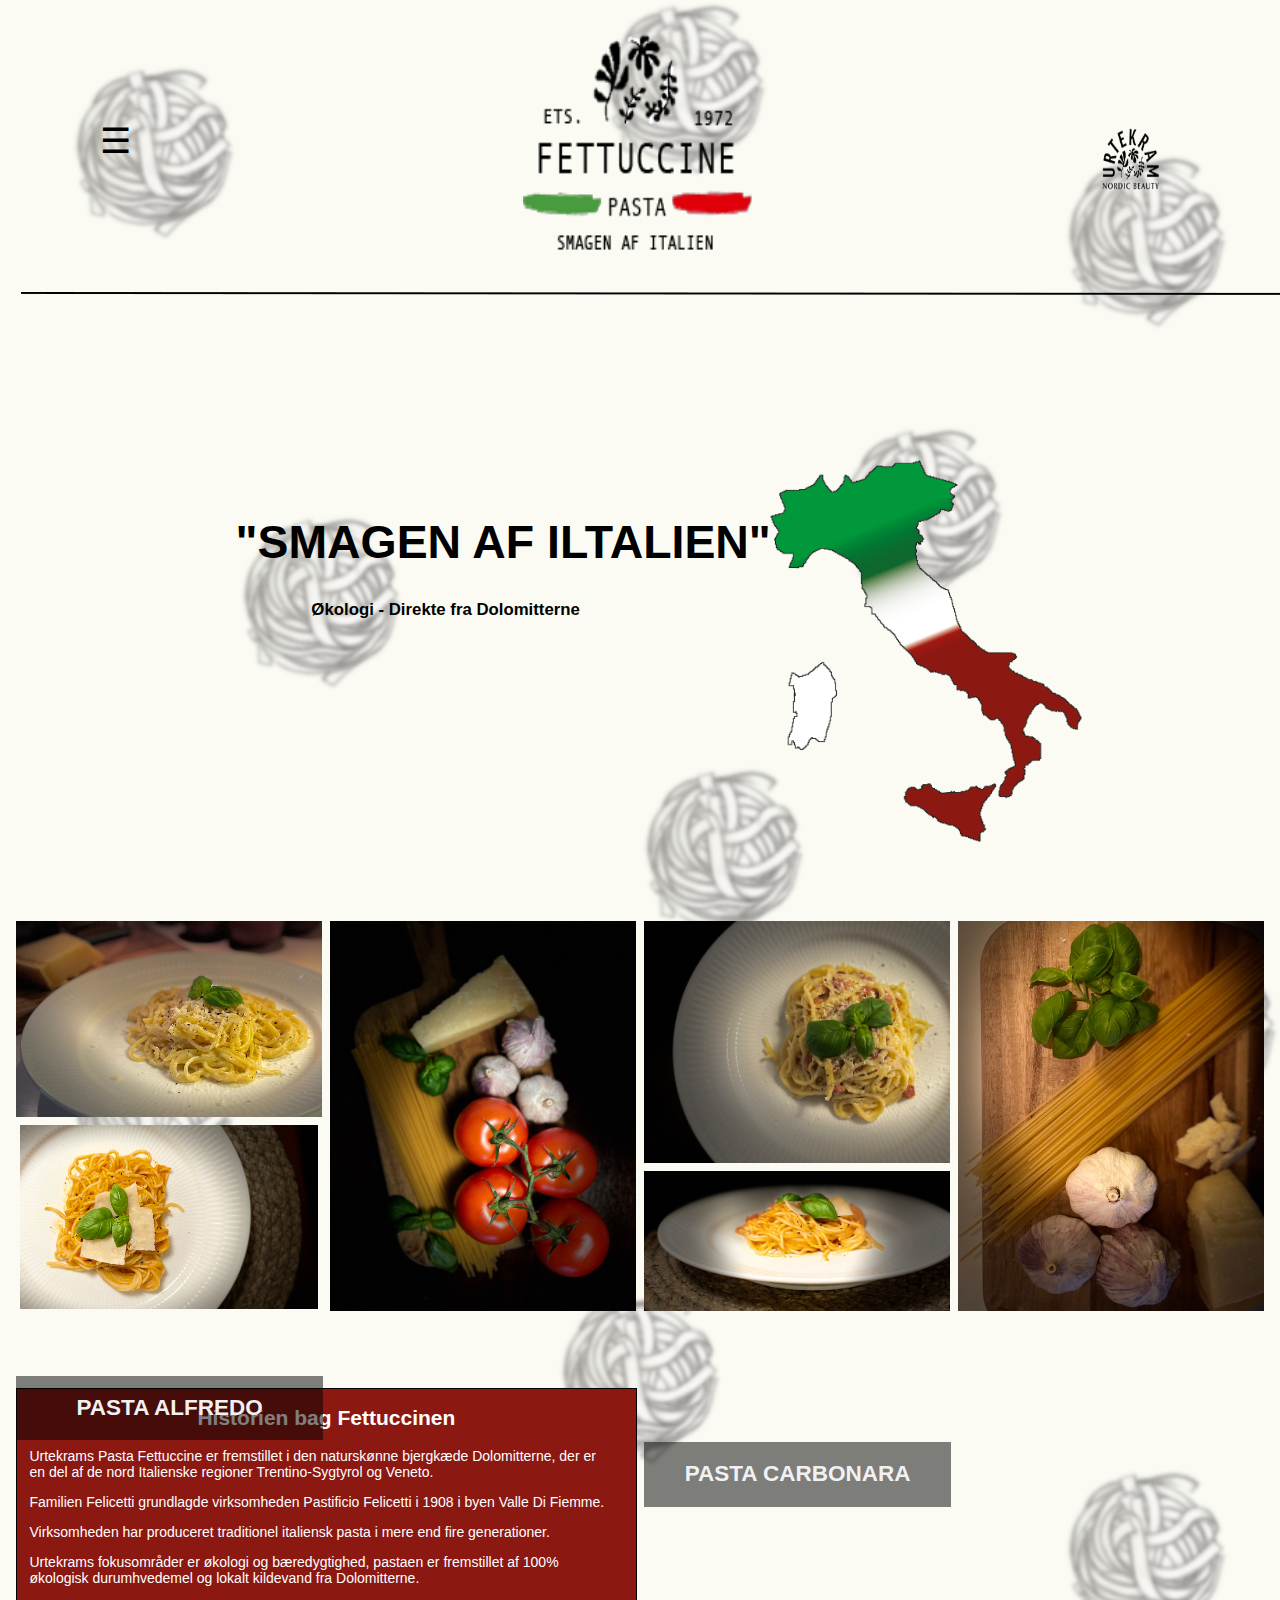
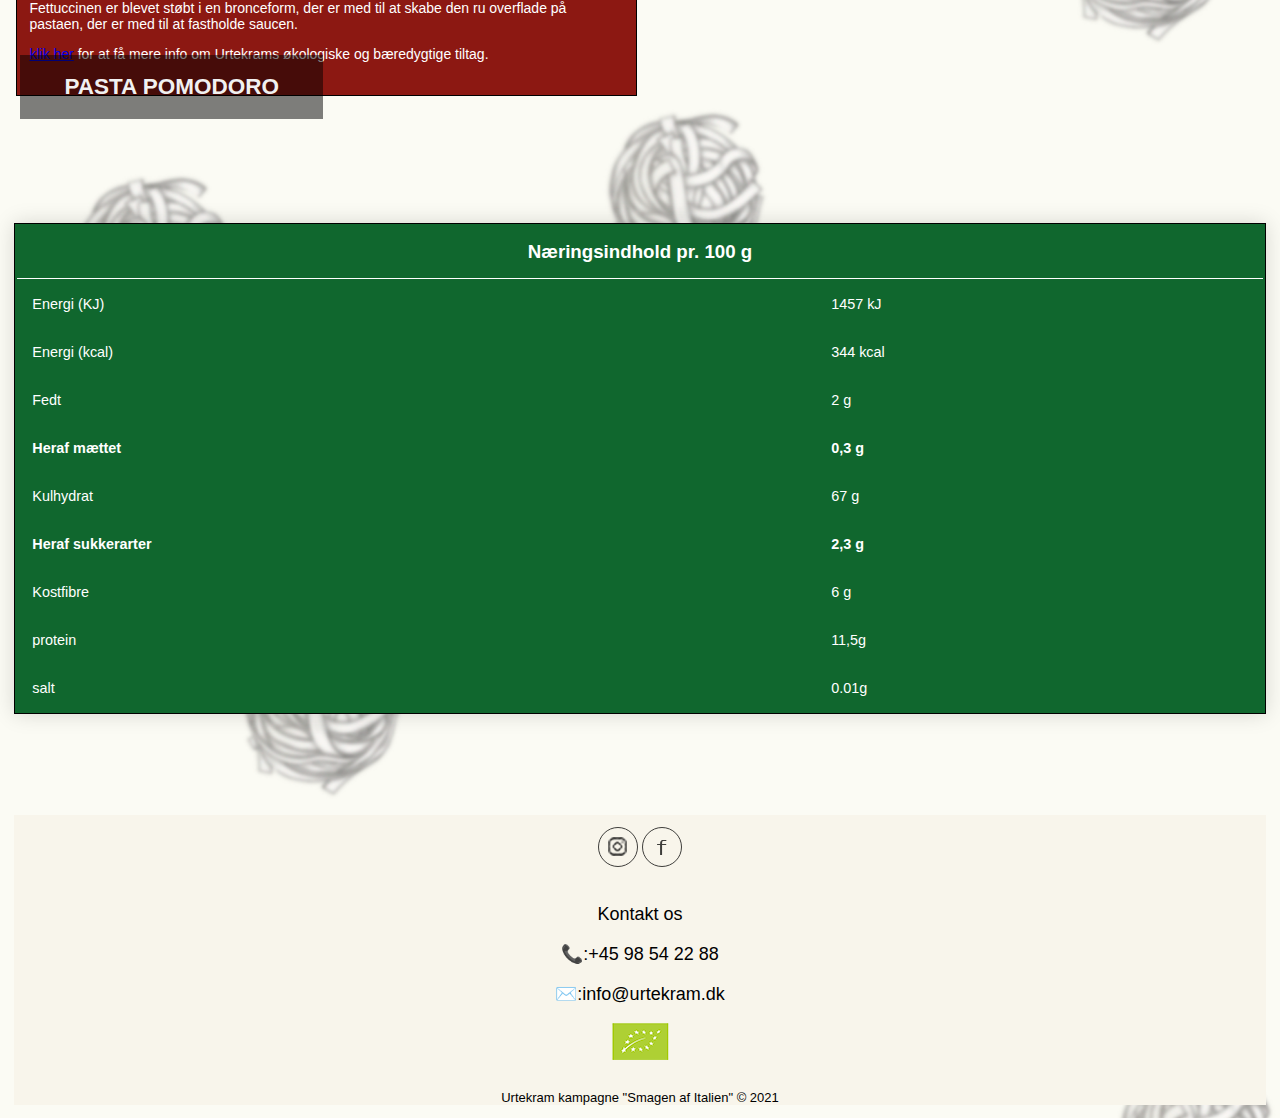
==== index.html @ b3728e4c "github" ====
<!DOCTYPE html>
<html lang="da">

<head>
	<meta charset="utf-8">

	<title> Pasta Fettuccine - smagen af Italien</title>
	<meta name="author" content="Sophia Lehrskov">

  <!-- SEO -->
	<meta name="description" content="Pasta Fettuccine smagen af Italien, er en kampagne side der indeholder opskfiter, og information om Urtekrams pasta fettuccine">
  <meta name="keywords" content="pasta, pasta fettucine, italien, urtekram, økologi, bæredygtighed, bæredygtig, carbonara, parmesan, piskefløde, tomater, fløde, hvidløg, salt, peber, tilbehør, dolomitterne, italien, bjerge,linje">


	<meta name="viewport" content="width=device-width, initial-scale=1.0">

  <!-- link til sidens css -->
	<link rel="stylesheet" href="CSS/style.css">

	<!-- favicon = ikon i faneblad / browser -->
	<link rel="icon" type="image/png" href="image/favicon1.png" />
</head>



<header>

      <!-- her begynder headeren, som består af sidens logo og brugerbar, i venstre side samt urtekrams logo i højre -->

<!--burgerbar-->
<div class="dropdown">
  <button class="dropbtn">☰</button>
  <div class="dropdown-content">
    <a href="index.html#aaa">Opskrifter</a>
    <a href="index.html#bbb">Historien bag Fettuccine</a>
    <a href="index.html#ccc">Næringsindhold</a>
  </div>
</div>

<!-- Logo på siden -->
<div class="logo">
	<img class="logo" src="image/logo.png" alt="pasta fettuccine" width="230" height="240">
</div>

<!-- Logo på siden mobil -->
<div class="logomobil">
	<img class="logomobil" src="image/logo.png" alt="pasta fettuccine" width="120" height="125">
</div>


<!-- Logo på siden tablet -->
<div class="logotab">
	<img class="logotab" src="image/logo.png" alt="pasta fettuccine" width="190" height="195">
</div>



<!-- Link til urtekram -->
<div class="urtekram">
  <a href="https://www.urtekram.dk">
<img class="logo" src="image/urtekram1.png" alt="urtekram" width="65" height="70">
</a>
</div>

<!-- Link til urtekram mob-->
<div class="urtekrammob">
  <a href="https://www.urtekram.dk">
<img class="urtekrammob" src="image/urtekram1.png" alt="urtekram" width="45" height="50">
</a>
</div>






</header>

<div class="linje">
  <img src="image/linje.png" alt="linje" >
</div>


<div class="linjemob">
  <img src="image/linjemob.png" alt="linje" >
</div>

<div class="linjetab">
  <img src="image/linjetab.png" alt="linje" >
</div>

<div class="linjet">
  <img src="image/linjet.png" alt="linje" >
</div>


<body>
	<!-- her starter hjemmesidens body-->

  <!-- kampagne billede og slogan -->

	<div class="italienmob">
    <img src="image/italien.png" alt="italien" width="120" height="190">
</div>

<div class="italientab">
	<img src="image/italien.png" alt="italien" width="220" height="290">
</div>

  <div class="h1">
    <h1>
      "SMAGEN AF ILTALIEN"
    </h1>
    </div>

    <div class="h2">
      <h2>
        Økologi - Direkte fra Dolomitterne
      </h2>
  </div>

  <div class="italien">
    <img src="image/italien.png" alt="italien" width="320" height="390">
</div>

  <!-- kampagne billede mob -->


<section id="aaa">



<!-- Photo Grid -->
<div class="row">
  <div class="column">
		<a href="Alfredo.html">
    <img src="image/alfredo.png" style="width:100%" alt="pasta">
		<div class="content1">
    <h2>PASTA ALFREDO</h2>
  </div>
		</a>

		<div class="column">
					<a href="pomodoro.html">
    <img src="image/pom.png" style="width:435%"  alt="piskefløde">
		<div class="content2">
		<h2>PASTA POMODORO</h2>
		</div>
		</a>
		</div>
  </div>

  <div class="column">
    <img src="image/tomater.png" style="width:100%" height="89.5%" alt="tomater">

  </div>
  <div class="column">
		<a href="carbonara.html">
    <img src="image/car.png" style="width:100%" alt="økologi">
		<div class="content3">
    <h2>PASTA CARBONARA</h2>
  </div>
	</a>

    <img src="image/pasta.png" style="width:100%" alt="bæredygtig">

  </div>
  <div class="column">
    <img src="image/hvidløg.png" style="width:100%"  height="89.5%" alt="pasta fettuccine">
</div>
</div>


<!-- Photo Grid mob -->
<div class="rowmob">
  <div class="columnmob">
		<a href="Alfredo.html">
    <img src="image/alfredo.png" style="width:100%" height="88.4%" alt="pasta">
		<div class="contentmob">
    <h2>PASTA ALFREDO</h2>
  </div>
		</a>
  </div>


  <div class="columnmob">
		<a href="carbonara.html">
    <img src="image/car.png" style="width:100%" height="88.4%" alt="økologi">
		<div class="contentmob">
    <h2>PASTA CARBONARA</h2>
  </div>
	</a>
  </div>

  <div class="columnmob">
				<a href="pomodoro.html">
    <img src="image/pom.png" style="width:100%"  height="88.4%" alt="pasta fettuccine">
		<div class="contentmob">
    <h2>PASTA POMODORO</h2>
  </div>
		</a>
  </div>
</div>

</section>

<section id="bbb">

  <!-- slideshow med billeder fra Italien-->

  <div id="slideshow">
    <div class="slide-wrapper">


      <div class="slide">
        <h1 class="slide-number">
          <img class="img1" src="image/bjerge2.png" alt="italien">
						</h1>
      </div>
      <div class="slide">
        <h1 class="slide-number">
          <img class="img1" src="image/mad.png" alt="bjerge">
        </h1>
      </div>
      <div class="slide">
        <h1 class="slide-number">
          <img class="img1" src="image/bjerge1.png" alt="dolomitterne">
        </h1>
      </div>

    </div>
  </div>


	<!-- slideshow med billeder fra Italien mob-->

	<div id="slideshow1">
		<div class="slide-wrapper1">


			<div class="slide1">
				<h1 class="slide-number1">
					<img class="img2" src="image/bjerge2mob.png" alt="italien">
				</h1>
			</div>
			<div class="slide1">
				<h1 class="slide-number1">
					<img class="img2" src="image/madmob.png" alt="bjerge">
				</h1>
			</div>
			<div class="slide1">
				<h1 class="slide-number1">
					<img class="img2" src="image/bjerge1.png" alt="dolomitterne">
				</h1>
			</div>

		</div>
	</div>


    <!-- Tekst omkring Fettuccines oprindelse-->

<div class="historie">
  <div class="overskrift">
    <h2>Historien bag  Fettuccinen</h2>
  </div>
<div class="his">
	<p>Urtekrams Pasta Fettuccine er fremstillet i den naturskønne bjergkæde Dolomitterne, der er en del af de nord Italienske regioner Trentino-Sygtyrol og Veneto. </p>
	<p>Familien Felicetti grundlagde virksomheden Pastificio Felicetti i 1908 i byen Valle Di Fiemme.
<p>Virksomheden har produceret traditionel italiensk pasta i mere end fire generationer. </p>
	<p>Urtekrams fokusområder er økologi og bæredygtighed, pastaen er fremstillet af 100% økologisk durumhvedemel og lokalt kildevand fra Dolomitterne.</p>
	<p>Fettuccinen er blevet støbt i en bronceform, der er med til at skabe den ru overflade på pastaen, der er med til at fastholde saucen. </p>
		<p><a href="https://www.urtekram.dk/baredygtighed/gron-mad/">klik her</a> for at få mere info om Urtekrams økologiske og bæredygtige tiltag. </p>

</div>

</div>
</section>

<!-- tabel med næringsindhold-->

<section id="ccc">

<table class="styled-table">
	<thead>
		<tr>
			<th colspan="2"> Næringsindhold pr. 100 g</th>
		</tr>
	</thead>

	<tbody>
		<tr>
			<td>Energi (KJ)</td>
			<td> 1457 kJ</td>
		</tr>

		<tr>
			<td>Energi (kcal)</td>
			<td>344 kcal</td>
		</tr>

		<tr>
			<td>Fedt</td>
			<td>	2 g</td>
		</tr>
		<tr class="active-row">
			<td>Heraf mættet</td>
			<td>0,3 g</td>
			</tr>

		<tr>
			<td>Kulhydrat	</td>
			<td>67 g</td>
		</tr>

		<tr class="active-row">
			<td>Heraf sukkerarter</td>
			<td>2,3 g</td>
			</tr>

		<tr>
			<td>Kostfibre</td>
			<td>6 g</td>
		</tr>

		<tr>
			<td>protein</td>
			<td>11,5g</td>
		</tr>
	<tr>
		<td>salt</td>
		<td>0.01g</td>
	</tr>

	 </tbody>
</table>

</section>

	<div class="footer-basic">
		<footer>
			<div class="social">
				<a href="https://www.instagram.com/urtekram/"><img src="image/insta.png" alt="urtekram"></a>
				<a href="https://www.facebook.com/urtekram/"><img src="image/facebook.png" alt="urtekram"></a>
			</div>

			<ul class="list-inline">
				<li class="list-inline-item"><p> Kontakt os</p></li>
					<li class="list-inline-item"><p> 📞:+45 98 54 22 88 </p></li>
						<li class="list-inline-item"><p>  ✉️:info@urtekram.dk</p></li>

						<div class="mærke">
							<a href="https://ec.europa.eu/info/food-farming-fisheries/farming/organic-farming"> <img src="image/mærke.png" alt="urtekram"> </a>
						</div>

			</ul>
			<p class="copyright">Urtekram kampagne "Smagen af Italien" © 2021</p>
		</footer>
			</div>

  </body>



</html>
---- CSS/style.css ----
/*farver*/
:root{
  --baggrund:#fbfbf4;
  --tekstbox: #e3dfd3;
}

.wrap{
  width: 100%;
}

/* Smooth scroll */
html {
  scroll-behavior: smooth;
}

/*baggrunds billede*/
body{
  background-color: var(--baggrund);
  background-image: url("../image/baggrund1.png");
  background-size: contain;
  font-family: "Andale Mono", sans-serif;
}

/*drop down menu bar*/

.dropbtn {
  background-color: #0000;
  color: black;
  padding: 38px;
  font-size: 35px;
  border: none;
  margin-top: 70%;
  margin-left: 50%;
}

.dropdown {

  display: inline-block;
}

.dropdown-content {
  display: none;
  position: absolute;
  background-color: #fbfbf4;
  min-width: 38px;
  box-shadow: 0px 8px 16px 0px rgba(0,0,0,0.2);
  z-index: 10;
}

.dropdown-content a {
  color: black;
  padding: 20px 10px;
  text-decoration: none;
  display: block;
}

.dropdown-content a:hover {background-color: #fbfbf4;}

.dropdown:hover .dropdown-content {display: block;}

.dropdown:hover .dropbtn {background-color: #fbfbf4;}

/*placering af logo*/
.logo{
  margin-left: 23%;
  margin-top: -14%;

}

/*placering af logo mob*/
.logomobil{
  margin-left:18%;
  margin-top: -26%;

}

/*placering af logo tablet vandret*/
.logotab{
  margin-left:22%;
  margin-top: -25%;

}



/*placering af link til urtekram*/
.urtekram{
  margin-left: 82%;
  margin-top: -11%;

}

/*placering af link til urtekram mob*/

.urtekrammob{
  margin-left: 55%;
  margin-top: -17%;
}



/*placering af linje*/
.linje{

  margin-left: 1%;
  margin-right: 2%;
  margin-top: 5.5%;
}

/*placering af linje mob*/

.linjemob{
  margin-top: 5%;
}

/*placering af linje tab lodret*/

.linjetab{
  margin-top: 4%;
  margin-left: 1.5%;
}

/*placering af linje tab vandret*/

.linjet{
  margin-top: 5%;
  margin-right: 2%;
}

/*Kampagne billede*/
.italien{
  margin-left: 60%;
  margin-top: -18%;
  margin-bottom: 5%;

}


/*Kampagne billedemob*/
.italienmob{
  margin-top: -5%;
  text-align: center;


}

/*Kampagne billedetab*/
.italientab{
  margin-top: 5%;
  text-align: center;
  margin-bottom: 5%;

}

/*Kampagne navn*/

.h1{
  margin-top:13%;
  margin-left: 15%;
  font-size: 145%;

}

.h2{
  font-size: 70%;
  margin-left: 60%;

}





/*billede kollage*/

*{
  box-sizing: border-box;
}

.row{
  display: -ms-flexbox;
  display: flex;
  -ms-flex-wrap: wrap;
  flex-wrap: wrap;
  padding: 0 4px;
}

.column{
  -ms-flex:25%;
  flex:25%;
  max-width: 25%;
  padding: 0 4px;
  max-height: 80%;
}

.column img {
  margin-top: 8px;
  vertical-align: middle;
  width: 100%;
}

/*overlay på billeder med opskift*/
 .content1 {
  position:absolute;
  bottom: -40%;
  background: rgba(0, 0, 0, 0.5); /* Black background with 0.5 opacity */
  color: #f1f1f1;
  width: 24%;
  padding: 0.5px;
  text-align: center;
}

/*overlay på billeder med opskift*/
 .content2 {
  position:absolute;
  bottom: -71%;
  background: rgba(0, 0, 0, 0.5); /* Black background with 0.5 opacity */
  color: #f1f1f1;
  width: 23.7%;
  padding: 0.5px;
  text-align: center;
}

/*overlay på billeder med opskift*/
 .content3 {
  position:absolute;
  bottom: -47%;
  background: rgba(0, 0, 0, 0.5); /* Black background with 0.5 opacity */
  color: #f1f1f1;
  width: 24%;
  padding: 0.5px;
  text-align: center;
}

/*billeder på mobil*/

.rowmob{
  display: -ms-flexbox;
  display: flex;
  -ms-flex-wrap: wrap;
  flex-wrap: wrap;
  padding: 0 4px;
}

.columnmob{
  -ms-flex:25%;
  flex:20%;
  max-width: 35%;
  padding: 0 4px;

}

.columnmob img {
  margin-top: 10px;
  vertical-align: middle;
  margin-right: 20%;
  max-height: 87%;
}

/*overlay på billeder med opskift*/
 .contentmob {
  position:absolute;
  bottom: 31%;
  background: rgba(0, 0, 0, 0.5); /* Black background with 0.5 opacity */
  color: #f1f1f1;
  width: 29%;
  padding: 1px;
  text-align: center;
  font-size: 6px;
}


/* Styling the area of the slides */
#slideshow {
  overflow: hidden;
  width: 49.3%;
  margin-left: 50.3%
}

/* Style each of the sides
with a fixed width and height */
.slide {
  float: left;
  height: 450px;
  width: 900px;
  margin-top: -3%;
}

/* Add animation to the slides */
.slide-wrapper {

/* Calculate the total width on the
  basis of number of slides */
  width: calc(1000px * 3);

/* Specify the animation with the
  duration and speed */
  animation: slide 20s ease infinite;
}

 .img1{
   width: 100%
 }

/* Define the animation
for the slideshow */
@keyframes slide {

/* Calculate the margin-left for
  each of the slides */
  90% {
    margin-left: calc(-1000px);
  }

  90% {
    margin-left: calc(-1000px * 2);
  }

  50% {
    margin-left: calc(-1000px * 1);
  }

  80% {
    margin-left: calc(-1000px * 2);
  }
}

/*opatilling af historie*/

.historie{
  background-color: #8c1812;
  margin-top: -25.4%;
  margin-right: 50.3%;
  margin-left: 0.64%;
  margin-bottom: 10%;
  border-top: 1px solid black;
  border-bottom: 1px solid black;
  border-left: 1px solid black;
  border-right: 1px solid black;
  font-family: "Andale Mono", sans-serif;
  font-size: 14px;
  color: white;

}

.his{
  margin-right: 5%;
  margin-left: 2%;

  margin-bottom: 5.4%;
}

.overskrift{
  text-align: center;
}

/*styling af tabel*/

.styled-table{
  margin: 25px 0;
  font-size: 0.9em;
  min-width: 400px;
  box-shadow: 0 0 20px rgba(0,0,0,0.15);
  border-top: 1px solid black;
  border-bottom: 1px solid black;
  border-left: 1px solid black;
  border-right: 1px solid black;
  width: 99%;
  margin-left: 0.5%;
  background-color:  #10672e;
  color:white;
  margin-bottom: 8%;.



}

.styled-table thead {
  background-color: #10672e;
  color: white;
  text-align: center;
  font-weight: bold;
  font-size: 130%;
  max-width: 100%;



}

.styled-table th,
.styled-table td{
  padding: 15px 15px;
}

.styled-table tbody tr:last-of-type{
  border-bottom: 2px solid black;
}

.styled-table tbody tr.active-row{
  font-weight: bold;
  color: white;

}
th{
  width: 100%;
  border-bottom: 1px solid white;
}




/*styling af footer*/

.footer-basic{
  background-color: #f8f5eb;
  margin-left: 0.5%;
  margin-right: 0.5%;


}

.footer-basic ul {
  padding: 0;
  list-style:none;
  text-align:center;
  font-size:18px;


}

.footer-basic li {
  padding:0 10px;
}

.footer-basic ul a {
  color:inherit;
  text-decoration:none;
  opacity:5;
}

.footer-basic ul a:hover {
  opacity:1;
}

.footer-basic .social {
  text-align:center;
  padding-bottom:1%;
}

.footer-basic .social > a {
  font-size:20px;
  width:40px;
  height:40px;
  line-height:42px;
  display:inline-block;
  text-align:center;
  border-radius:50%;
  border:1px solid black;
  margin-top: 1%;
  margin-bottom: 0.5%;
  color:inherit;
  opacity:0.75;
}

.footer-basic .social > a:hover {
  opacity:5;
}


.footer-basic .copyright {
  margin-top:0.5%;
  text-align:center;
  font-size:13px;
  color:black;
  margin-top: 2%;
  font-family: "Andale Mono", sans-serif;
}

/*scrollbar*/

/* width */
::-webkit-scrollbar {
  width: 7px;
}

/* Track */
::-webkit-scrollbar-track {
  background: white;
}

/* Handle */
::-webkit-scrollbar-thumb {
  background: black;
}

/* Handle on hover */
::-webkit-scrollbar-thumb:hover {
  background: #555;
}

/* Responsive layout - Mobilenhed*/
      @media screen and (max-width: 600px){
        /*drop down menu bar*/

        .dropbtn {
          background-color: #0000;
          color: black;
          padding: 15px;
          font-size: 20px;
          border: none;
          margin-top: 60%;
          margin-left: 17%;

        }

        .dropdown {
          display: inline-block;



        }

        .dropdown-content {
          display: none;
          position: absolute;
          background-color: #fbfbf4;
          min-width: 20px;
          box-shadow: 0px 8px 16px 0px rgba(0,0,0,0.2);
          z-index: 10;
        }

        .dropdown-content a {
          color: black;
          padding: 15px 7px;
          text-decoration: none;
          display: block;
          font-size: 10px;
        }

        body{
          background-image: url("../image/baggrundmob.png");
          background-size:
        }

        .logo{
          display: none;
        }

        .logomobil{
          display: block;
        }


        .urtektam{
          display: none;
        }

        .urtektammob{
          display: block;
        }

        .urtektamtab{
          display: none;
        }

        .linje{
          display:none;
        }

        .linjemob{
          display: block;
        }

        .linjetab{
          display: none;
        }

        .linjet{
          display: none;
        }

        .logotab{
          display: none;
        }

        .italien{
          display: none;
        }

        .italienmob{
            display: block;
          }
          .italientab{
              display: none;
            }


        .h1{
          margin-top:2%;
          margin-left: 10%;
          font-size: 70%;



        }

        .h2{
          font-size: 55%;
          text-align: center;
          margin-left: -1%;
          margin-bottom: 15%;

        }

        .column{
          display: none;
        }

  #slideshow{
    display: none;
  }

        /* Styling the area of the slides */
        #slideshow1 {
          overflow: hidden;
          width: 95%;
          margin-left: 2.5%;
          margin-top: 10%;
        }

        /* Style each of the sides
        with a fixed width and height */
        .slide1 {
          float: left;
          height: 420px;
          width: 900px;
          margin-top: -3%;
        }

        /* Add animation to the slides */
        .slide-wrapper1 {

        /* Calculate the total width on the
          basis of number of slides */
          width: calc(900px * 3);

        /* Specify the animation with the
          duration and speed */
          animation: slide 20s ease infinite;
        }

         .img2{
           width: 100%
         }

        /* Define the animation
        for the slideshow */
        @keyframes slide {

        /* Calculate the margin-left for
          each of the slides */
          80% {
            margin-left: calc(-1000px);
          }

          50% {
            margin-left: calc(-1000px * 2);
          }

          50% {
            margin-left: calc(-1000px * 1);
          }

          80% {
            margin-left: calc(-1000px * 2);
          }
        }




        .historie{
          background-color: #8c1812;
          margin-top: 15%;
          margin-bottom: 15%;
          width: 95%;
          margin-left: 2.5%;
          margin-right: 5%;
          border-top: 1px solid black;
          border-bottom: 1px solid black;
          border-left: 1px solid black;
          border-right: 1px solid black;
          font-family: "Andale Mono", sans-serif;
          font-size: 13px;
          color: white;

        }

        .his{
          margin-bottom: 6%;
          margin-left: 4%;
          margin-right: 2%;
        }

        /*styling af tabel*/

        .styled-table{
          margin: 25px 0;
          font-size: 14px;
          min-width: 300px;
          box-shadow: 0 0 20px rgba(0,0,0,0.15);
          border-top: 1px solid black;
          border-bottom: 1px solid black;
          border-left: 1px solid black;
          border-right: 1px solid black;
          width: 95%;
          margin-left: 2.5%;
          margin-right: 5%;
          margin-bottom: 15%;
          background-color:  #10672e;
          color:white;
          margin-bottom: 8%;



        }

        .styled-table thead {
          background-color: #10672e;
          color: white;
          text-align: center;
          font-weight: bold;
          font-size: 130%;
          max-width: 95%;


        }

        .styled-table th,
        .styled-table td{
          padding: 15px 15px;
        }

        .styled-table tbody tr:last-of-type{
          border-bottom: 2px solid black;
        }

        .styled-table tbody tr.active-row{
          font-weight: bold;
          color: white;
        }


      }


      /* Responsive layout lodret - tablet*/
          @media only screen and (min-width: 600px){

            body{
              background-image: url("../image/tablet.png");
              background-size:
            }

            .logo{
              display: none;
            }

            .logomobil{
              display: none;
            }

            .logotab{
              display: block;
            }

            /*placering af link til urtekram*/
            .urtekram{
              margin-left: 82%;
              margin-top: 11%;

            }

            .urtektammob{
              display: none;
            }

            .urtektamtab{
              display: block;
            }


            .linje{
              display:none;
            }

            .linjemob{
              display: none;
            }

            .linjetab{
              display: block;
            }

            .linjet{
              display: none;
            }

            .italien{
              display: none;
            }

            .italienmob{
                display: none;
              }

              .italientab{
                  display: block;
                }

              .columnmob{
                display: none;
              }

              .h1{
                margin-top: 5%;
              }

            .h2{
              margin-left: 26%;
              font-size: 12px;
              margin-bottom: 5%;

            }

            /*overlay på billeder med opskift*/
             .content1 {
              position:absolute;
              bottom: 13%;
              background: rgba(0, 0, 0, 0.5); /* Black background with 0.5 opacity */
              color: #f1f1f1;
              width: 23%;
              padding: 0.5px;
              text-align: center;
              font-size: 10px;
            }

            /*overlay på billeder med opskift*/
             .content2 {
              position:absolute;
              bottom: 3%;
              background: rgba(0, 0, 0, 0.5); /* Black background with 0.5 opacity */
              color: #f1f1f1;
              width: 22.5%;
              padding: 0.5px;
              text-align: center;
              font-size: 10px;
            }

            /*overlay på billeder med opskift*/
             .content3 {
              position:absolute;
              bottom: 10.5%;
              background: rgba(0, 0, 0, 0.5); /* Black background with 0.5 opacity */
              color: #f1f1f1;
              width: 23.5%;
              padding: 0.5px;
              text-align: center;
              font-size: 10px;
            }

            /* Styling the area of the slides */
            #slideshow {
              overflow: hidden;
              width: 97%;
              margin-left: 1.5%;
            }

            /* Style each of the sides
            with a fixed width and height */
            .slide {
              float: left;
              height: 450px;
              width: 1000px;
              margin-top: -3%;
            }

            /* Add animation to the slides */
            .slide-wrapper {

            /* Calculate the total width on the
              basis of number of slides */
              width: calc(1000px * 3);

            /* Specify the animation with the
              duration and speed */
              animation: slide 20s ease infinite;
            }

             .img1{
               width: 100%
             }

            /* Define the animation
            for the slideshow */
            @keyframes slide {

            /* Calculate the margin-left for
              each of the slides */
              90% {
                margin-left: calc(-1000px);
              }

              90% {
                margin-left: calc(-1000px * 2);
              }

              50% {
                margin-left: calc(-1000px * 1);
              }

              80% {
                margin-left: calc(-1000px * 2);
              }
            }



            .historie{
              background-color: #8c1812;
              margin-top: 5%;
              margin-left: 1.5%;
              width: 97%;
              margin-bottom: 10%;
              border-top: 1px solid black;
              border-bottom: 1px solid black;
              border-left: 1px solid black;
              border-right: 1px solid black;
              font-family: "Andale Mono", sans-serif;
              font-size: 15px;
              color: white;

            }

            #slideshow1{
              display: none;
            }

            /*styling af tabel*/

            .styled-table{
              margin: 25px 0;
              font-size: 15px;
              min-width: 300px;
              box-shadow: 0 0 20px rgba(0,0,0,0.15);
              border-top: 1px solid black;
              border-bottom: 1px solid black;
              border-left: 1px solid black;
              border-right: 1px solid black;
              width: 97%;
              margin-left: 1.5%;
              margin-bottom: 15%;
              background-color:  #10672e;
              color:white;
              margin-bottom: 8%;

            }









          }

          /* Responsive layout vandret - tablet*/
              @media only screen and (min-width: 1024px) {

                .logotab{
                  margin-top: -19%;
                  margin-left: 24%;
                }

                /*placering af link til urtekram*/
                .urtekram{
                  margin-left: 82%;
                  margin-top: 12%;

                }

                .linjetab{
                  display: none;
                }

                .linjet{
                  display: block;
                }

                .h1{
                  margin-top: 5%;
                  margin-left: 25%;
                }

              .h2{
                margin-left: 33%;
                font-size: 12px;
                margin-bottom: 5%;

              }

              /*overlay på billeder med opskift*/
               .content1 {
                position:absolute;
                bottom: -28.5%;
                background: rgba(0, 0, 0, 0.5); /* Black background with 0.5 opacity */
                color: #f1f1f1;
                width: 23.5%;
                padding: 0.5px;
                text-align: center;
                font-size: 10px;
              }

              /*overlay på billeder med opskift*/
               .content2 {
                position:absolute;
                bottom: -48.5%;
                background: rgba(0, 0, 0, 0.5); /* Black background with 0.5 opacity */
                color: #f1f1f1;
                width: 22.5%;
                padding: 0.5px;
                text-align: center;
                font-size: 10px;
              }

              /*overlay på billeder med opskift*/
               .content3 {
                position:absolute;
                bottom: -33.5%;
                background: rgba(0, 0, 0, 0.5); /* Black background with 0.5 opacity */
                color: #f1f1f1;
                width: 23.5%;
                padding: 0.5px;
                text-align: center;
                font-size: 10px;
              }






              }


      /* Responsive layout - storskærm*/
        @media screen and (min-width: 1200px){

          .logo{
            display: block;
          }

          .logomobil{
            display: none;
          }

          .logotab{
            display: none;
          }



          /*placering af link til urtekram*/
          .urtekram{
            margin-left: 82%;
            margin-top: -11%;

          }

          .urtekrammob{
            display: none;
          }


          .linje{
            display: block;
          }

          .linjemob{
            display: none;
          }

          .linjetab{
            display: none;
          }

          .linjet{
            display: none;
          }




          .italien{
            display: block;
          }

          .italienmob{
            display: none;
          }

          .italientab{
              display: none;
            }

            .h1{
              margin-top: 15%;
              margin-left: 18%;
            }

            .h2{
              font-size: 70%;
              margin-left: 24%;

            }

            /*billede kollage*/

            *{
              box-sizing: border-box;
            }

            .row{
              display: -ms-flexbox;
              display: flex;
              -ms-flex-wrap: wrap;
              flex-wrap: wrap;
              padding: 0 4px;
            }

            .column{
              -ms-flex:25%;
              flex:25%;
              max-width: 25%;
              padding: 0 4px;
              max-height: 80%;
            }

            .column img {
              margin-top: 8px;
              vertical-align: middle;
              width: 100%;
            }

            /*overlay på billeder med opskift*/
             .content1 {
              position:absolute;
              bottom: -60%;
              background: rgba(0, 0, 0, 0.5); /* Black background with 0.5 opacity */
              color: #f1f1f1;
              width: 24%;
              padding: 0.5px;
              text-align: center;
              font-size: 15px;
            }

            /*overlay på billeder med opskift*/
             .content2 {
              position:absolute;
              bottom: -91%;
              background: rgba(0, 0, 0, 0.5); /* Black background with 0.5 opacity */
              color: #f1f1f1;
              width: 23.7%;
              padding: 0.5px;
              text-align: center;
              font-size: 15px;
            }

            /*overlay på billeder med opskift*/
             .content3 {
              position:absolute;
              bottom: -67.4%;
              background: rgba(0, 0, 0, 0.5); /* Black background with 0.5 opacity */
              color: #f1f1f1;
              width: 24%;
              padding: 0.5px;
              text-align: center;
              font-size: 15px;
            }


          .columnmob{
            display: none;
          }

          #slideshow1{
            display: none;
          }



          /* Styling the area of the slides */
          #slideshow {
            overflow: hidden;
            width: 49.3%;
            margin-left: 50.3%
          }

          /* Style each of the sides
          with a fixed width and height */
          .slide {
            float: left;
            height: 450px;
            width: 900px;
            margin-top: -3%;
          }

          /* Add animation to the slides */
          .slide-wrapper {

          /* Calculate the total width on the
            basis of number of slides */
            width: calc(1000px * 3);

          /* Specify the animation with the
            duration and speed */
            animation: slide 20s ease infinite;
          }

           .img1{
             width: 100%
           }

          /* Define the animation
          for the slideshow */
          @keyframes slide {

          /* Calculate the margin-left for
            each of the slides */
            90% {
              margin-left: calc(-1000px);
            }

            90% {
              margin-left: calc(-1000px * 2);
            }

            50% {
              margin-left: calc(-1000px * 1);
            }

            80% {
              margin-left: calc(-1000px * 2);
            }
          }


          .historie{
            background-color: #8c1812;
            margin-top: -25.4%;
            margin-right: 50.3%;
            margin-left: 0.64%;
            margin-bottom: 10%;
            width: 49.1%;
            border-top: 1px solid black;
            border-bottom: 1px solid black;
            border-left: 1px solid black;
            border-right: 1px solid black;
            font-family: "Andale Mono", sans-serif;
            font-size: 14px;
            color: white;

          }

          .his{
            margin-right: 5%;
            margin-left: 2%;

            margin-bottom: 5.4%;
          }


          /*styling af tabel*/

          .styled-table{
            margin: 25px 0;
            font-size: 0.9em;
            min-width: 400px;
            box-shadow: 0 0 20px rgba(0,0,0,0.15);
            border-top: 1px solid black;
            border-bottom: 1px solid black;
            border-left: 1px solid black;
            border-right: 1px solid black;
            width: 99%;
            margin-left: 0.5%;
            background-color:  #10672e;
            color:white;
            margin-bottom: 8%;

          }

          .styled-table thead {
            background-color: #10672e;
            color: white;
            text-align: center;
            font-weight: bold;
            font-size: 130%;
            max-width: 100%;
          }

          .styled-table th,
          .styled-table td{
            padding: 15px 15px;
          }

          .styled-table tbody tr:last-of-type{
            border-bottom: 2px solid black;
          }

          .styled-table tbody tr.active-row{
            font-weight: bold;
            color: white;

          }
          th{
            width: 100%;
            border-bottom: 1px solid white;
          }





        }
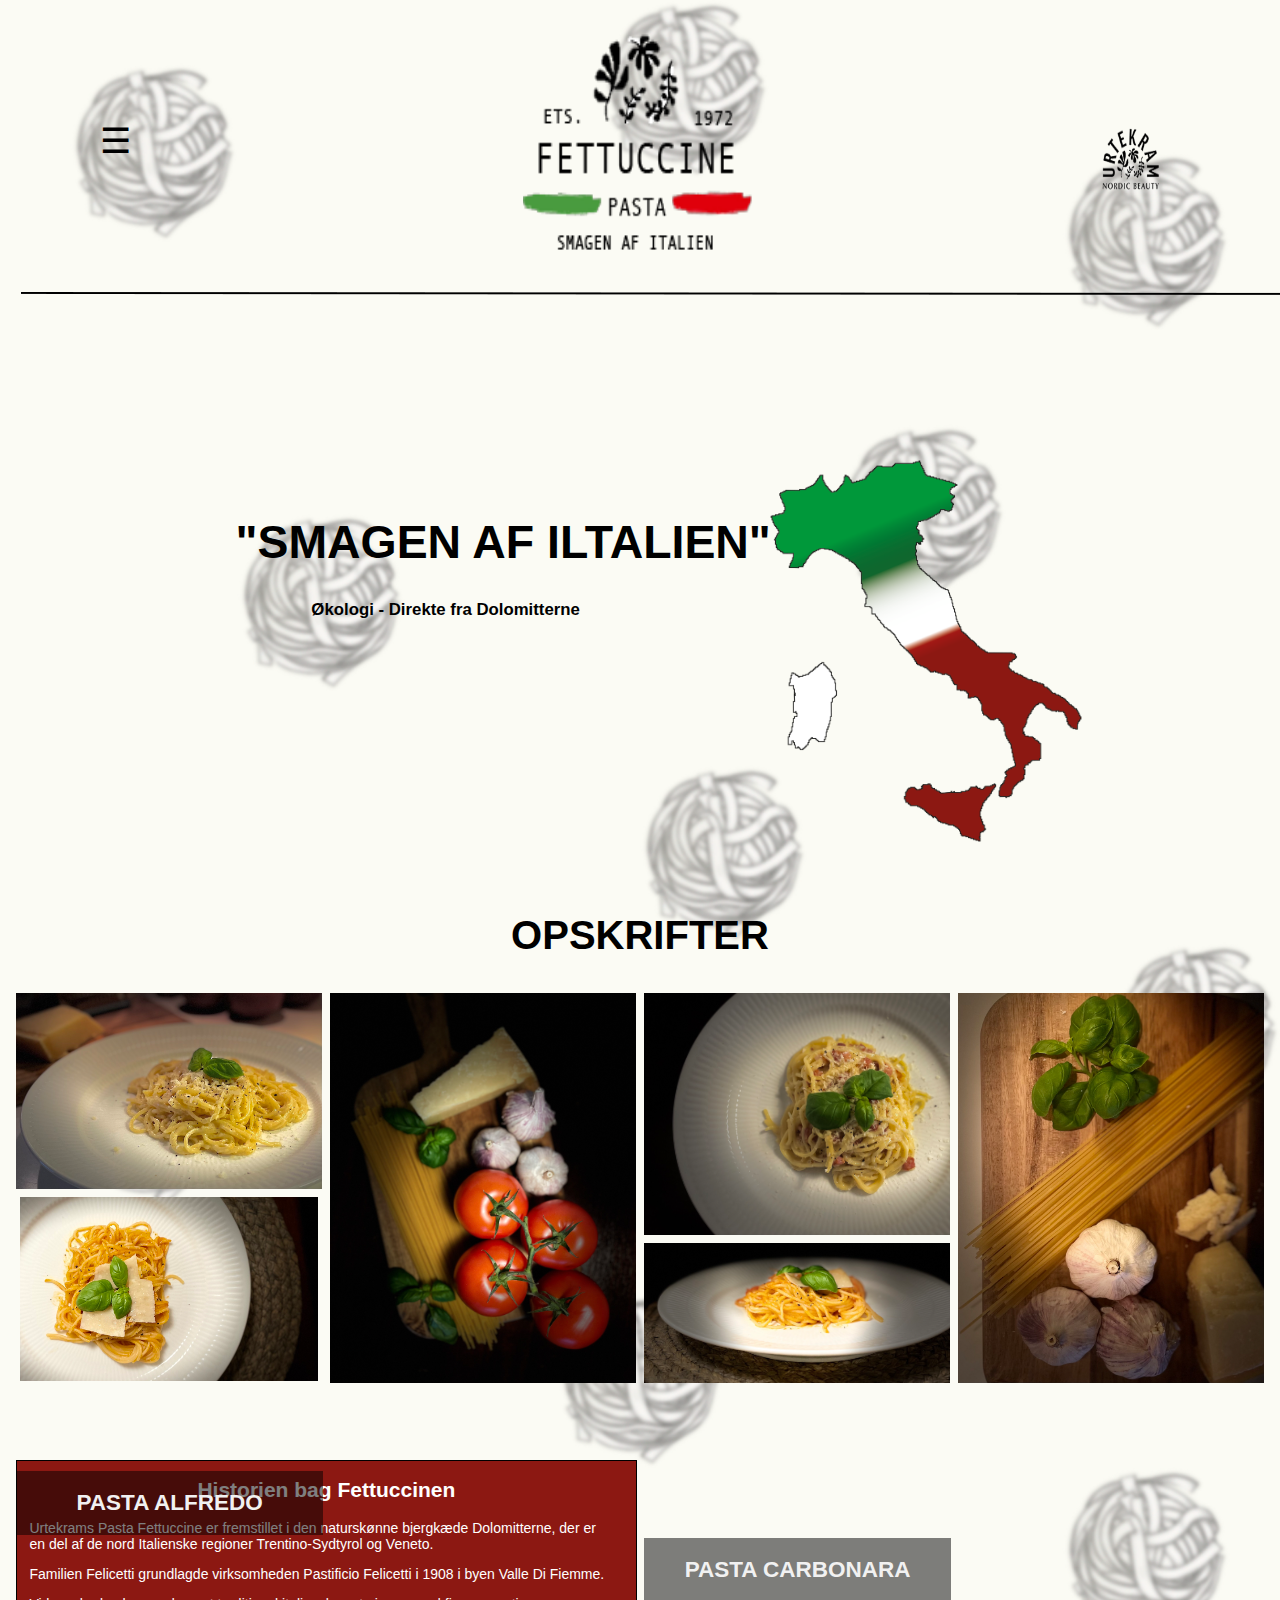
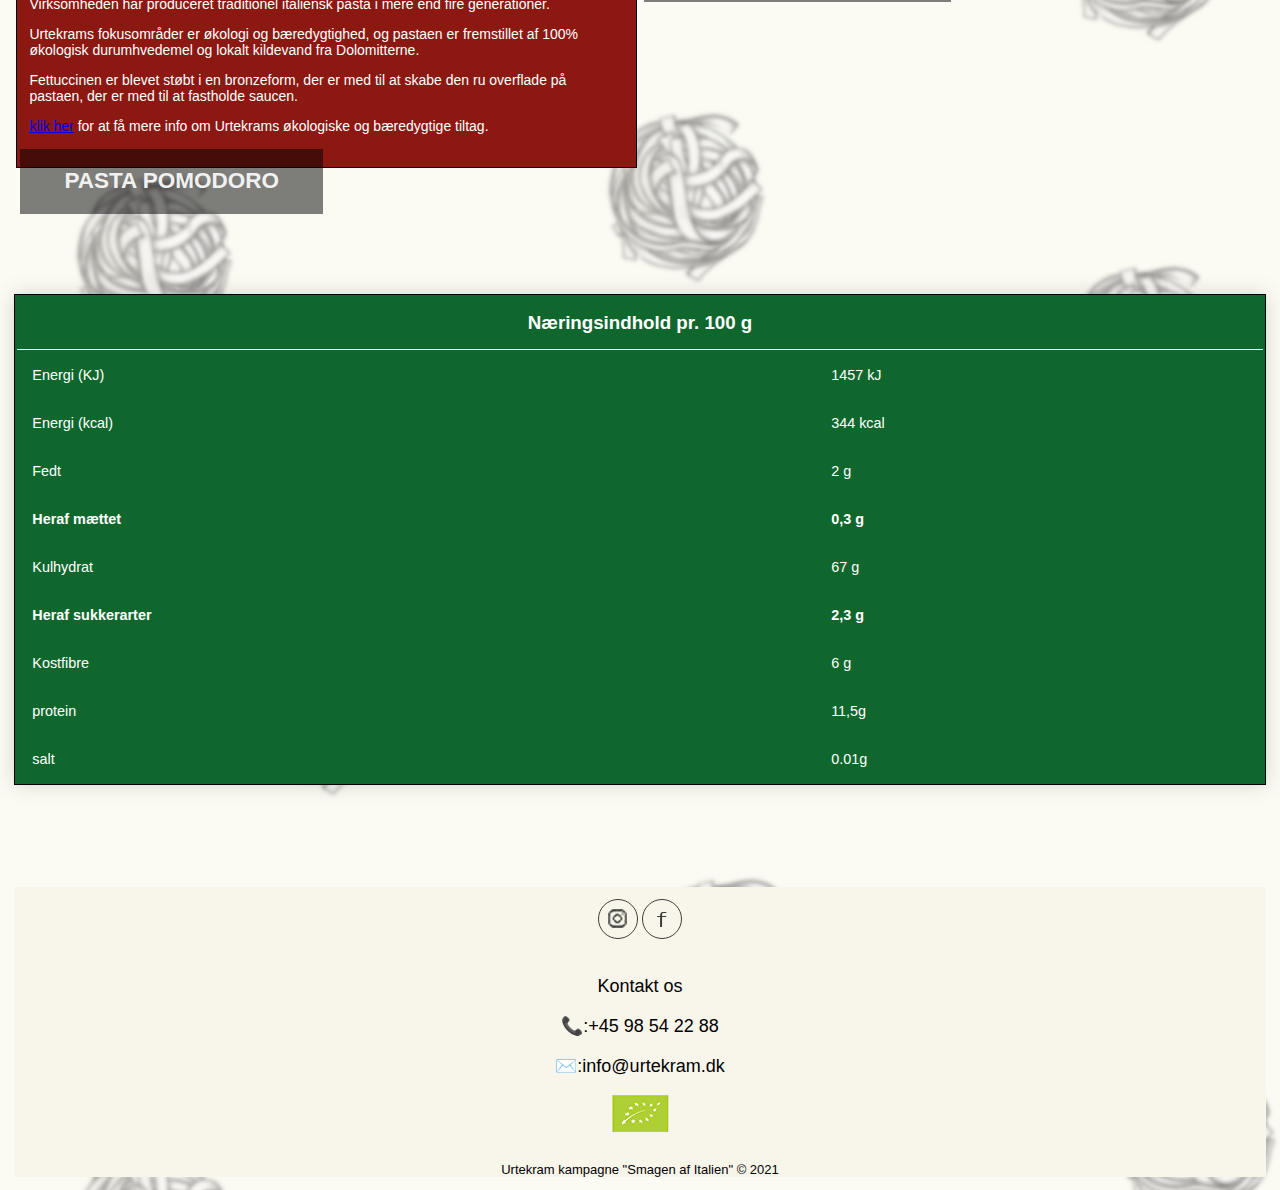
==== commit 65f55ae7: "git" ====
--- a/index.html
+++ b/index.html
@@ -128,7 +128,9 @@
 
 <section id="aaa">
 
-
+<div class="Smage">
+	<h1>OPSKRIFTER</h1>
+</div>
 
 <!-- Photo Grid -->
 <div class="row">
@@ -265,12 +267,12 @@
     <h2>Historien bag  Fettuccinen</h2>
   </div>
 <div class="his">
-	<p>Urtekrams Pasta Fettuccine er fremstillet i den naturskønne bjergkæde Dolomitterne, der er en del af de nord Italienske regioner Trentino-Sygtyrol og Veneto. </p>
+	<p>Urtekrams Pasta Fettuccine er fremstillet i den naturskønne bjergkæde Dolomitterne, der er en del af de nord Italienske regioner Trentino-Sydtyrol og Veneto. </p>
 	<p>Familien Felicetti grundlagde virksomheden Pastificio Felicetti i 1908 i byen Valle Di Fiemme.
 <p>Virksomheden har produceret traditionel italiensk pasta i mere end fire generationer. </p>
-	<p>Urtekrams fokusområder er økologi og bæredygtighed, pastaen er fremstillet af 100% økologisk durumhvedemel og lokalt kildevand fra Dolomitterne.</p>
-	<p>Fettuccinen er blevet støbt i en bronceform, der er med til at skabe den ru overflade på pastaen, der er med til at fastholde saucen. </p>
-		<p><a href="https://www.urtekram.dk/baredygtighed/gron-mad/">klik her</a> for at få mere info om Urtekrams økologiske og bæredygtige tiltag. </p>
+	<p>Urtekrams fokusområder er økologi og bæredygtighed, og pastaen er fremstillet af 100% økologisk durumhvedemel og lokalt kildevand fra Dolomitterne.</p>
+	<p>Fettuccinen er blevet støbt i en bronzeform, der er med til at skabe den ru overflade på pastaen, der er med til at fastholde saucen. </p>
+		<p> <a href="https://www.urtekram.dk/baredygtighed/gron-mad/">klik her</a> for at få mere info om Urtekrams økologiske og bæredygtige tiltag. </p>
 
 </div>
 
--- a/CSS/style.css
+++ b/CSS/style.css
@@ -167,7 +167,10 @@
 
 }
 
-
+.Smage{
+  text-align: center;
+  font-size: 25px;
+}
 
 
 
@@ -615,6 +618,25 @@
         .column{
           display: none;
         }
+
+        .Smage{
+          font-size: 10px;
+          margin-bottom: 1%;
+
+        }
+
+        /*overlay på billeder med opskift*/
+         .contentmob {
+          position:relative;
+          top: -25px;
+          background: rgba(0, 0, 0, 0.5); /* Black background with 0.5 opacity */
+          color: #f1f1f1;
+          width: 100%;
+          padding: 1px;
+          text-align: center;
+          font-size: 6px;
+        }
+
 
   #slideshow{
     display: none;
@@ -833,10 +855,14 @@
 
             }
 
+            .Smage{
+              font-size: 20px;
+            }
+
             /*overlay på billeder med opskift*/
              .content1 {
               position:absolute;
-              bottom: 13%;
+              bottom:4.5%;
               background: rgba(0, 0, 0, 0.5); /* Black background with 0.5 opacity */
               color: #f1f1f1;
               width: 23%;
@@ -848,7 +874,7 @@
             /*overlay på billeder med opskift*/
              .content2 {
               position:absolute;
-              bottom: 3%;
+              bottom: -6%;
               background: rgba(0, 0, 0, 0.5); /* Black background with 0.5 opacity */
               color: #f1f1f1;
               width: 22.5%;
@@ -860,7 +886,7 @@
             /*overlay på billeder med opskift*/
              .content3 {
               position:absolute;
-              bottom: 10.5%;
+              bottom: 1.5%;
               background: rgba(0, 0, 0, 0.5); /* Black background with 0.5 opacity */
               color: #f1f1f1;
               width: 23.5%;
@@ -1011,6 +1037,10 @@
 
               }
 
+              .Smage{
+                font-size: 20px;
+              }
+
               /*overlay på billeder med opskift*/
                .content1 {
                 position:absolute;
@@ -1154,10 +1184,11 @@
               width: 100%;
             }
 
+
             /*overlay på billeder med opskift*/
              .content1 {
               position:absolute;
-              bottom: -60%;
+              bottom: -70.6%;
               background: rgba(0, 0, 0, 0.5); /* Black background with 0.5 opacity */
               color: #f1f1f1;
               width: 24%;
@@ -1169,7 +1200,7 @@
             /*overlay på billeder med opskift*/
              .content2 {
               position:absolute;
-              bottom: -91%;
+              bottom: -101.5%;
               background: rgba(0, 0, 0, 0.5); /* Black background with 0.5 opacity */
               color: #f1f1f1;
               width: 23.7%;
@@ -1181,7 +1212,7 @@
             /*overlay på billeder med opskift*/
              .content3 {
               position:absolute;
-              bottom: -67.4%;
+              bottom: -78%;
               background: rgba(0, 0, 0, 0.5); /* Black background with 0.5 opacity */
               color: #f1f1f1;
               width: 24%;
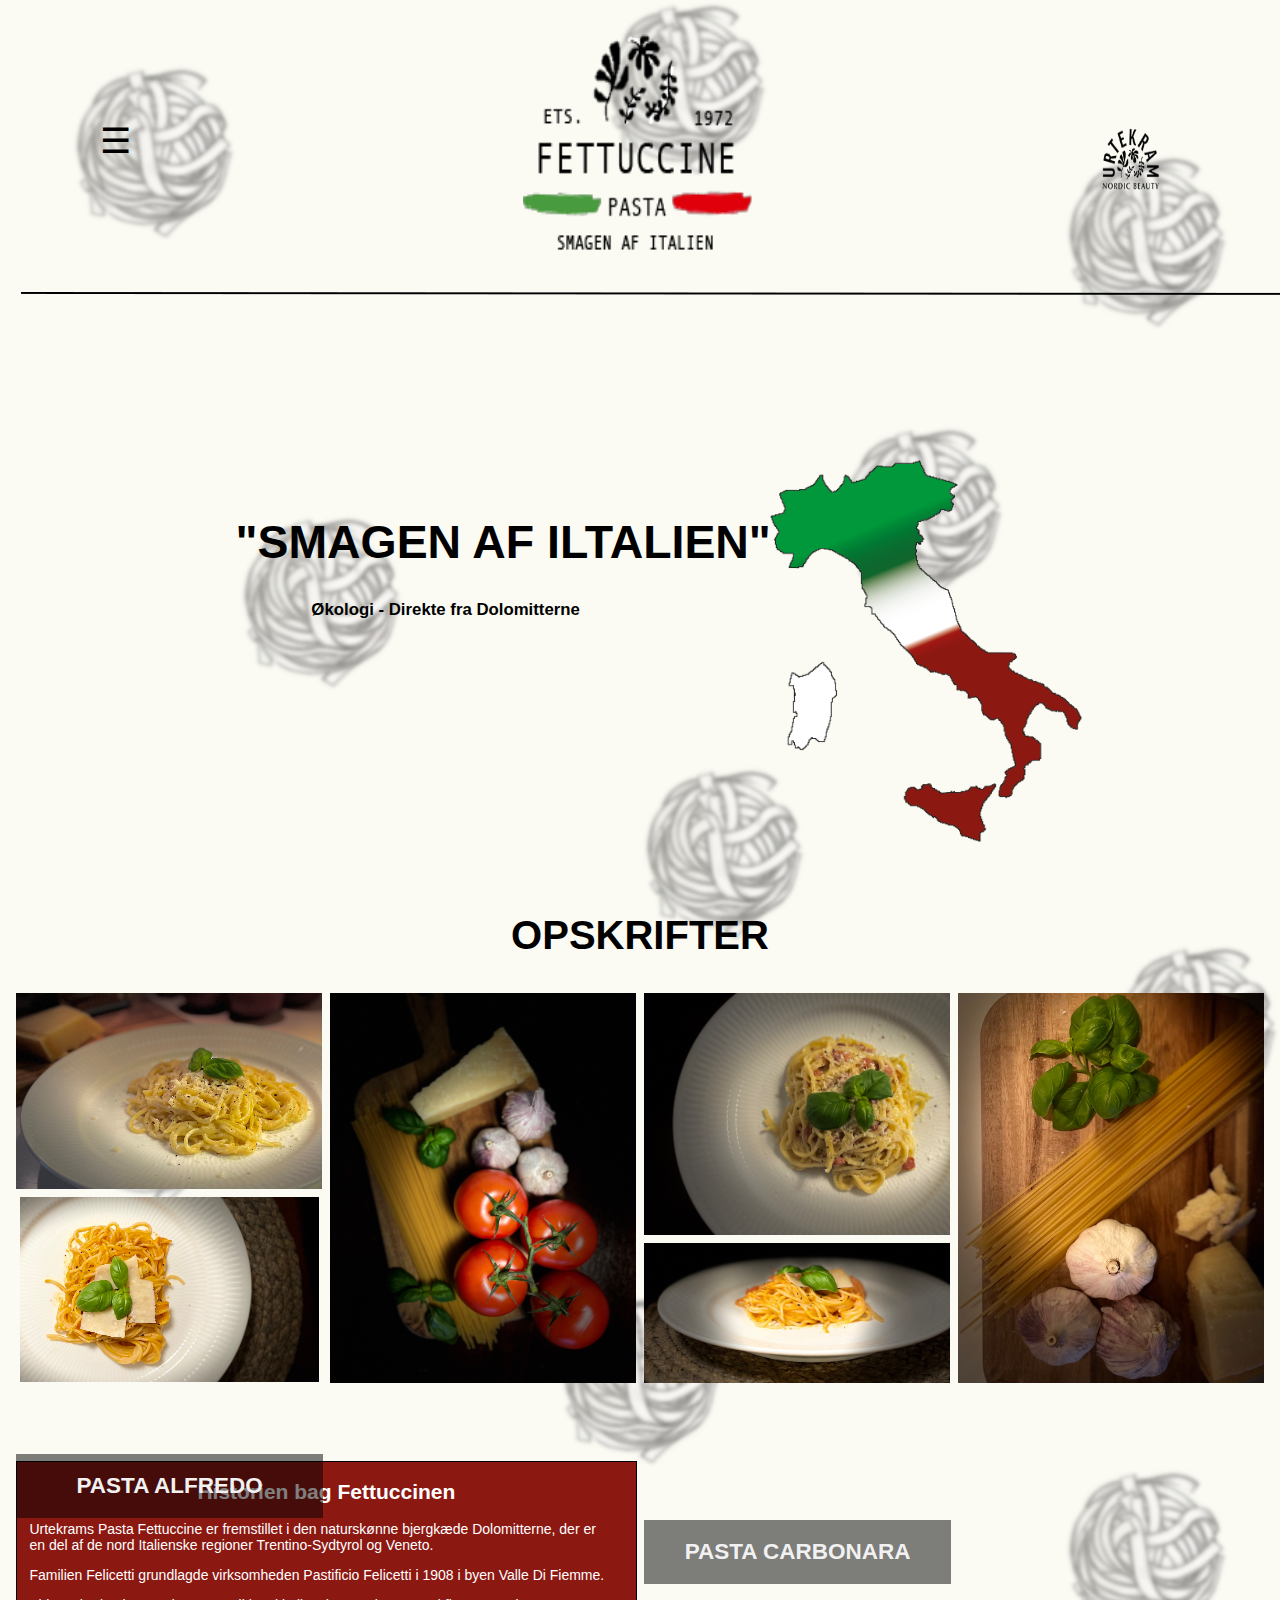
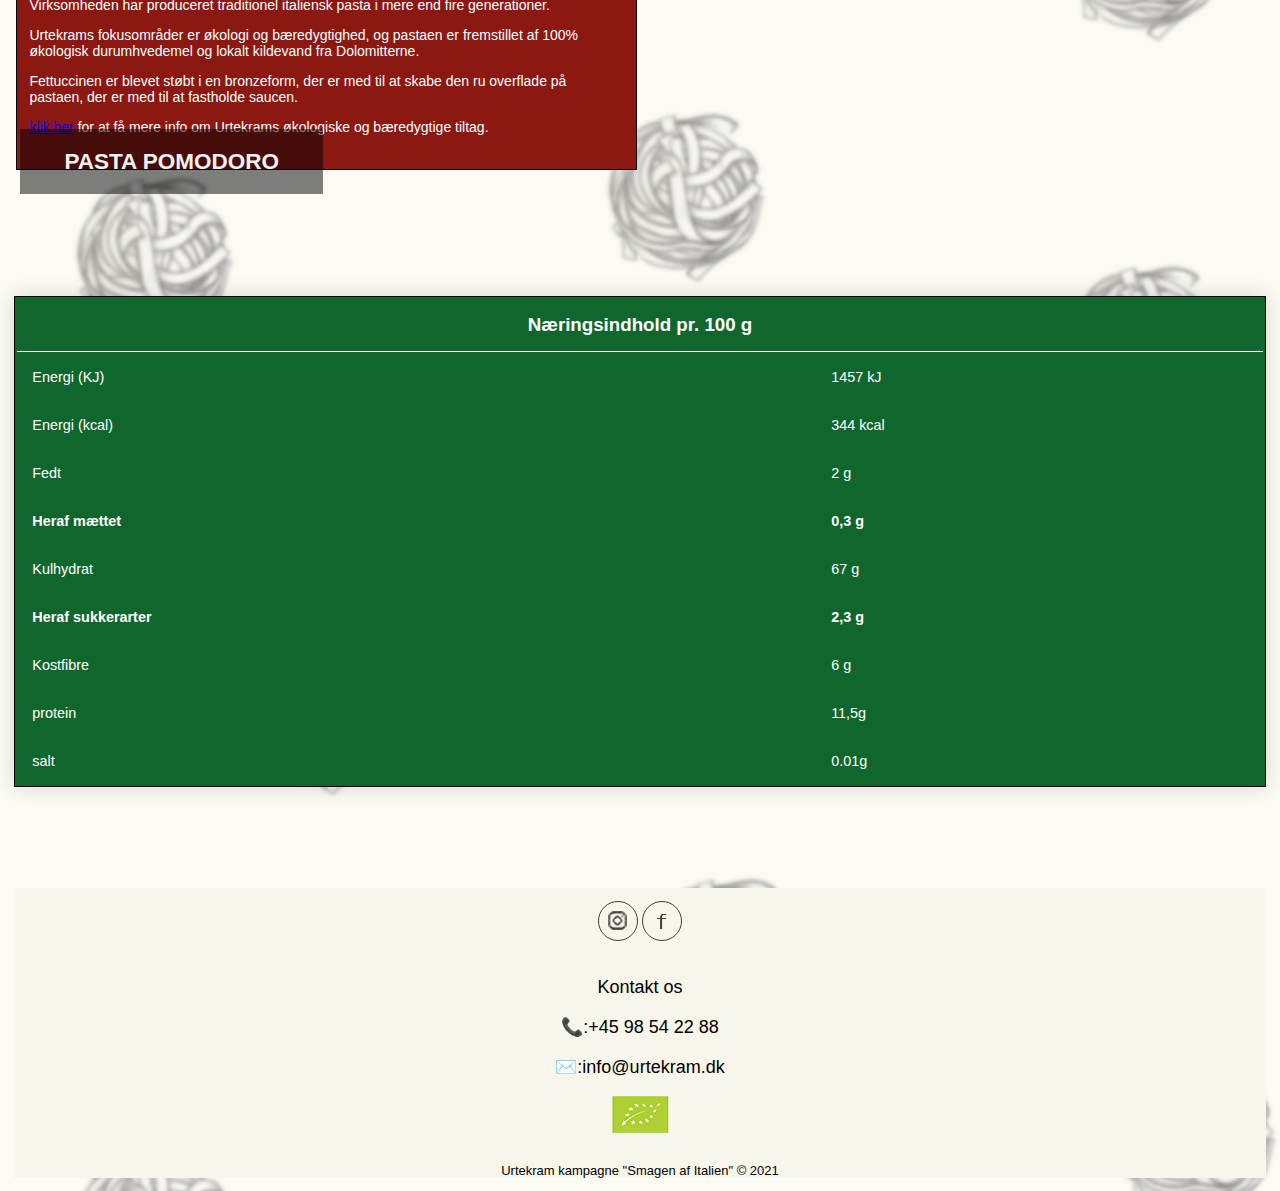
==== commit 039fb5c7: "i" ====
--- a/index.html
+++ b/index.html
@@ -144,7 +144,7 @@
 
 		<div class="column">
 					<a href="pomodoro.html">
-    <img src="image/pom.png" style="width:435%"  alt="piskefløde">
+    <img src="image/pom.png" style="width:436%"  alt="piskefløde">
 		<div class="content2">
 		<h2>PASTA POMODORO</h2>
 		</div>
--- a/CSS/style.css
+++ b/CSS/style.css
@@ -862,7 +862,7 @@
             /*overlay på billeder med opskift*/
              .content1 {
               position:absolute;
-              bottom:4.5%;
+              bottom:6%;
               background: rgba(0, 0, 0, 0.5); /* Black background with 0.5 opacity */
               color: #f1f1f1;
               width: 23%;
@@ -874,7 +874,7 @@
             /*overlay på billeder med opskift*/
              .content2 {
               position:absolute;
-              bottom: -6%;
+              bottom: -5%;
               background: rgba(0, 0, 0, 0.5); /* Black background with 0.5 opacity */
               color: #f1f1f1;
               width: 22.5%;
@@ -886,7 +886,7 @@
             /*overlay på billeder med opskift*/
              .content3 {
               position:absolute;
-              bottom: 1.5%;
+              bottom: 3%;
               background: rgba(0, 0, 0, 0.5); /* Black background with 0.5 opacity */
               color: #f1f1f1;
               width: 23.5%;
@@ -1044,7 +1044,7 @@
               /*overlay på billeder med opskift*/
                .content1 {
                 position:absolute;
-                bottom: -28.5%;
+                bottom: -30%;
                 background: rgba(0, 0, 0, 0.5); /* Black background with 0.5 opacity */
                 color: #f1f1f1;
                 width: 23.5%;
@@ -1156,6 +1156,11 @@
 
             }
 
+            .Smage{
+              text-align: center;
+
+            }
+
             /*billede kollage*/
 
             *{
@@ -1188,7 +1193,7 @@
             /*overlay på billeder med opskift*/
              .content1 {
               position:absolute;
-              bottom: -70.6%;
+              bottom: -68.7%;
               background: rgba(0, 0, 0, 0.5); /* Black background with 0.5 opacity */
               color: #f1f1f1;
               width: 24%;
@@ -1200,7 +1205,7 @@
             /*overlay på billeder med opskift*/
              .content2 {
               position:absolute;
-              bottom: -101.5%;
+              bottom: -99.3%;
               background: rgba(0, 0, 0, 0.5); /* Black background with 0.5 opacity */
               color: #f1f1f1;
               width: 23.7%;
@@ -1212,7 +1217,7 @@
             /*overlay på billeder med opskift*/
              .content3 {
               position:absolute;
-              bottom: -78%;
+              bottom: -76%;
               background: rgba(0, 0, 0, 0.5); /* Black background with 0.5 opacity */
               color: #f1f1f1;
               width: 24%;
@@ -1243,7 +1248,7 @@
           with a fixed width and height */
           .slide {
             float: left;
-            height: 450px;
+            height: 465.5px;
             width: 900px;
             margin-top: -3%;
           }
@@ -1290,7 +1295,7 @@
 
           .historie{
             background-color: #8c1812;
-            margin-top: -25.4%;
+            margin-top: -26.5%;
             margin-right: 50.3%;
             margin-left: 0.64%;
             margin-bottom: 10%;
